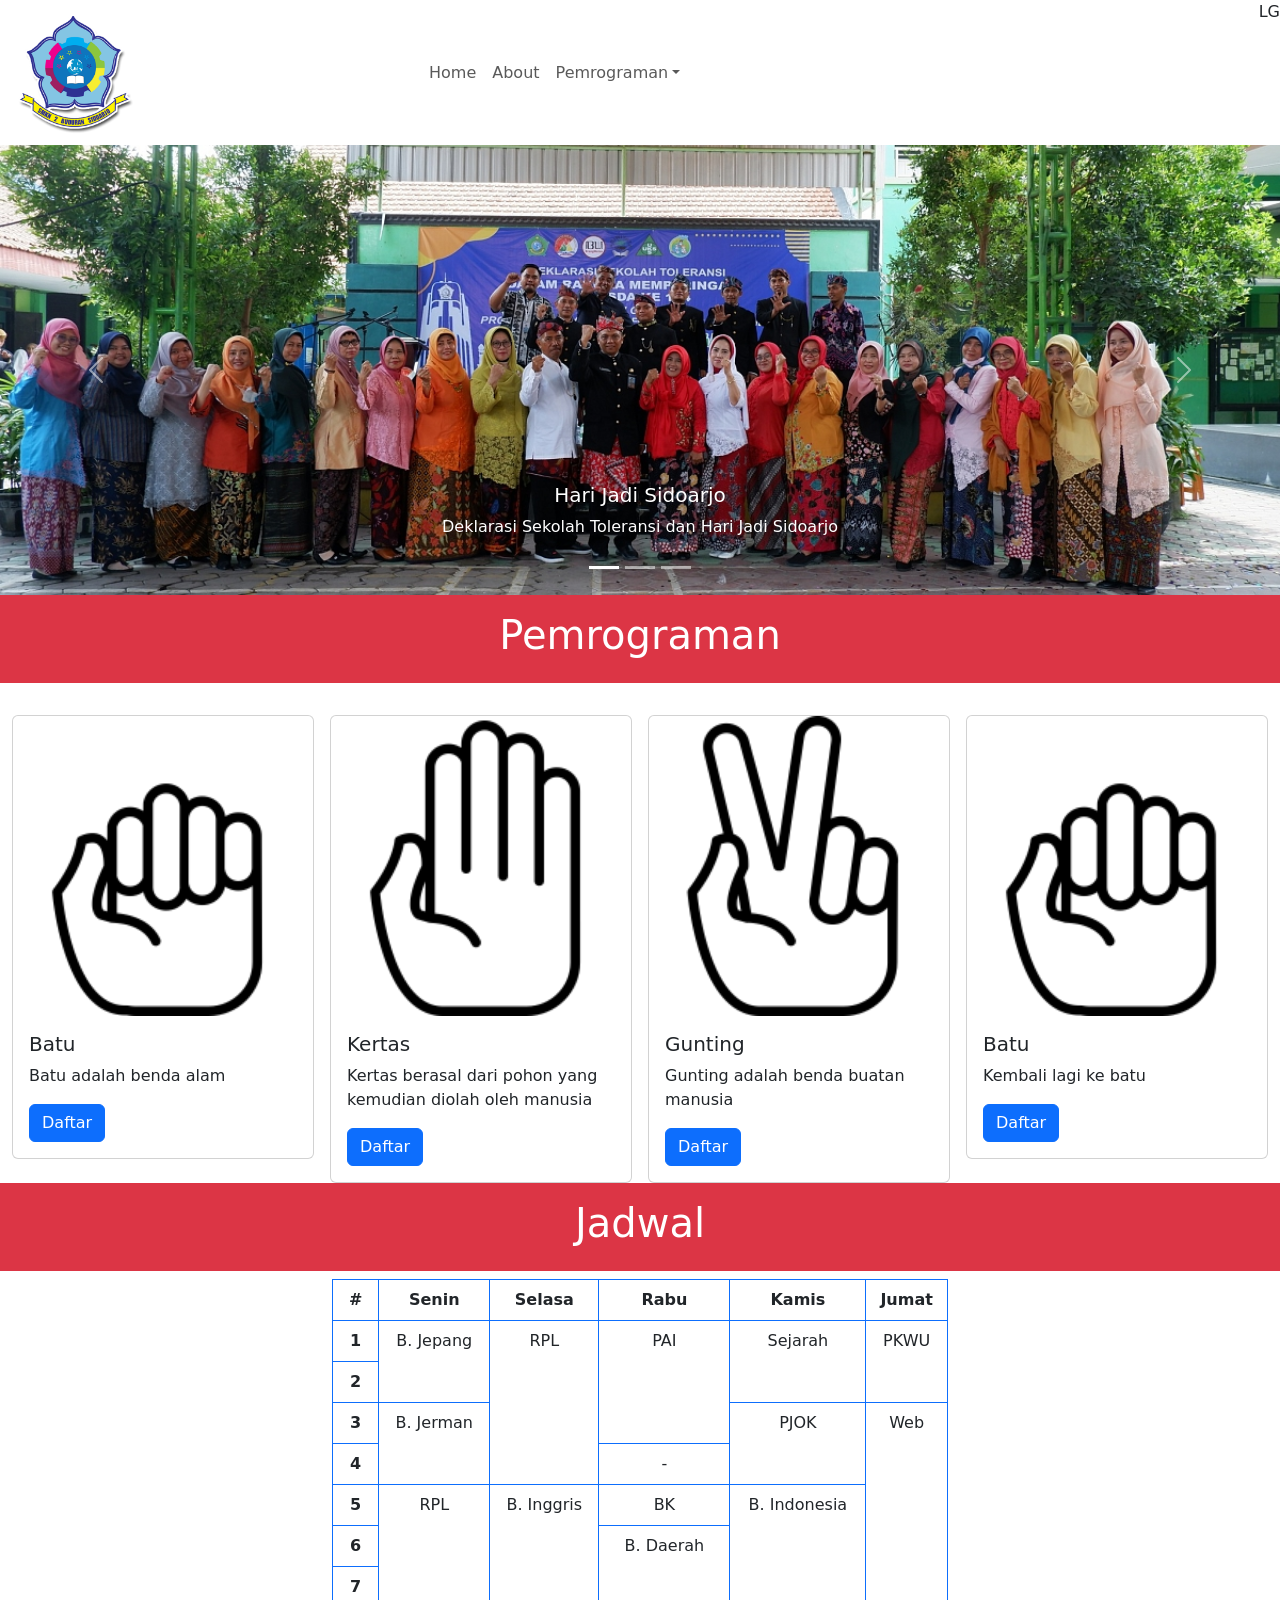
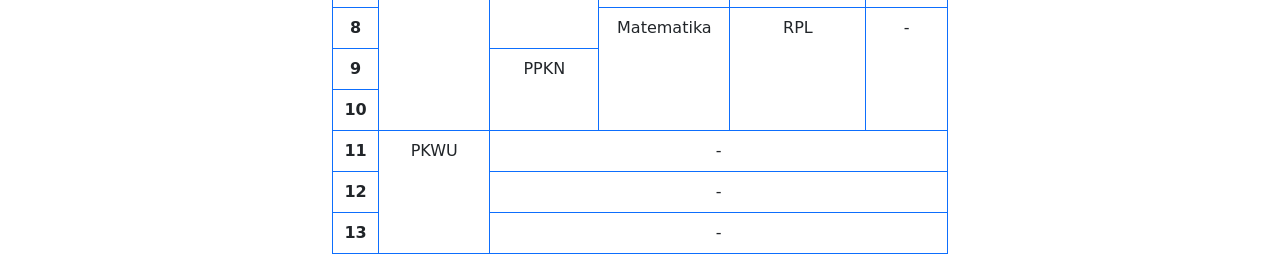
==== Bootstrap-CSS/index.html @ c80622b7 "ver 3.0" ====
<!DOCTYPE html>
<html lang="en">
<head>
    <meta charset="UTF-8">
    <meta name="viewport" content="width=device-width, initial-scale=1.0">
    <title>SMK Revit - Bootstrap</title>
    <link rel="stylesheet" href="style.css">
    <link rel="stylesheet" href="bootstrap/css/bootstrap.min.css">
    <script src="bootstrap/js/bootstrap.bundle.min.js" async defer></script>
</head>
<body>
    <nav class="navbar navbar-expand-lg">
        <div class="container-fluid">
            <div class="d-flex">
                <a href="#">
                    <img class="lebar" src="images/Logo_Smenda.png" alt="">
                </a>
            </div>
            <button class="navbar-toggler" type="button" data-bs-toggle="collapse" data-bs-target="#menu" aria-expanded="false" aria-label="Toggle navigation">
                <span class="navbar-toggler-icon"></span>
            </button>
            <div class="collapse navbar-collapse" id="menu">
                <ul class="navbar-nav">
                    <li class="nav-item"><a class="nav-link" href="#">Home</a></li>
                    <li class="nav-item"><a class="nav-link" href="#">About</a></li>
                    <li class="nav-item dropdown">
                        <a class="nav-link dropdown-toggle" href="#" role="button" data-bs-toggle="dropdown">Pemrograman</a>
                        <ul class="dropdown-menu">
                            <li><a class="dropdown-item" href="#">HTML-CSS</a></li>
                            <li><a class="dropdown-item" href="#">Javascript</a></li>
                            <li><a class="dropdown-item" href="#">PHP</a></li>
                            <li><a class="dropdown-item" href="#">MySQL</a></li>
                            <li><a class="dropdown-item" href="#">Laravel</a></li>
                            <li><a class="dropdown-item" href="#">React JS</a></li>
                        </ul>
                    </li>
                </ul>
            </div>
        </div>
    </nav>
    <!-- Carousel -->

    <div id="carouselExampleCaptions" class="carousel slide">
        <!-- Indicator -->
        <div class="carousel-indicators">
          <button type="button" data-bs-target="#carouselExampleCaptions" data-bs-slide-to="0" class="active" aria-current="true" aria-label="Slide 1"></button>
          <button type="button" data-bs-target="#carouselExampleCaptions" data-bs-slide-to="1" aria-label="Slide 2"></button>
          <button type="button" data-bs-target="#carouselExampleCaptions" data-bs-slide-to="2" aria-label="Slide 3"></button>
        </div>
        <!-- Inner -->
        <div class="carousel-inner">
          <div class="carousel-item active">
            <img src="images/Foto1.jpg" class="d-block w-100" alt="...">
            <div class="carousel-caption">
              <h5>Hari Jadi Sidoarjo</h5>
              <p>Deklarasi Sekolah Toleransi dan Hari Jadi Sidoarjo</p>
            </div>
          </div>
          <div class="carousel-item">
            <img src="images/Foto2.jpg" class="d-block w-100" alt="...">
            <div class="carousel-caption">
              <h5>Hari Lahir Pancasila</h5>
              <p>Peringatan Hari Kelahiran Pancasila 1 Juni 2023</p>
            </div>
          </div>
          <div class="carousel-item">
            <img src="images/Foto3.jpg" class="d-block w-100" alt="...">
            <div class="carousel-caption">
              <h5>Hari Raya Idul Fitri</h5>
              <p>Ucapan Hari Raya Idul Fitri 1444H Tahun 2023</p>
            </div>
          </div>
        </div>
        <!-- Left Button -->
        <button class="carousel-control-prev" type="button" data-bs-target="#carouselExampleCaptions" data-bs-slide="prev">
          <span class="carousel-control-prev-icon" aria-hidden="true"></span>
          <span class="visually-hidden">Previous</span>
        </button>
        <!-- Right Button -->
        <button class="carousel-control-next" type="button" data-bs-target="#carouselExampleCaptions" data-bs-slide="next">
          <span class="carousel-control-next-icon" aria-hidden="true"></span>
          <span class="visually-hidden">Next</span>
        </button>
    </div>

    <div class="container-fluid">
        <div class="row bg-danger">
            <div class="col text-white text-center py-3">
                <h1>Pemrograman</h1>
            </div>
        </div>
        <div class="row mt-3 g-3">
            <div class="col-lg-3 col-md-6">

              <div class="card w-100">
                <img src="images/rock.png" alt="card-img-top" alt="">

                <div class="card-body">
                  <h5 class="card-title">Batu</h5>
                  <p class="card-text">Batu adalah benda alam</p>
                  <a href="#" data-bs-toggle="modal" data-bs-target="#Modal" class="btn btn-primary">Daftar</a>
                </div>
              </div>

            </div>
            <div class="col-lg-3 col-md-6">

              <div class="card w-100">
                <img src="images/paper.png" alt="card-img-top" alt="">

                <div class="card-body">
                  <h5 class="card-title">Kertas</h5>
                  <p class="card-text">Kertas berasal dari pohon yang kemudian diolah oleh manusia</p>
                  <a href="#" data-bs-toggle="modal" data-bs-target="#Modal" class="btn btn-primary">Daftar</a>
                </div>
              </div>

            </div>
            <div class="col-lg-3 col-md-6">

              <div class="card w-100">
                <img src="images/scissor.png" alt="card-img-top" alt="">

                <div class="card-body">
                  <h5 class="card-title">Gunting</h5>
                  <p class="card-text">Gunting adalah benda buatan manusia</p>
                  <a href="#" data-bs-toggle="modal" data-bs-target="#Modal" class="btn btn-primary">Daftar</a>
                </div>
              </div>

            </div>
            <div class="col-lg-3 col-md-6">
              
              <div class="card w-100">
                <img src="images/rock.png" alt="card-img-top" alt="">

                <div class="card-body">
                  <h5 class="card-title">Batu</h5>
                  <p class="card-text">Kembali lagi ke batu</p>
                  <a href="#" data-bs-toggle="modal" data-bs-target="#Modal" class="btn btn-primary">Daftar</a>
                </div>
              </div>

            </div>
        </div>
    </div>

    <!-- Tabel -->
    <div class="container-fluid">
      <div class="row bg-danger">
        <div class="col text-white text-center py-3">
          <h1>Jadwal</h1>
        </div>
      </div>
      <div class="row justify-content-center">
        <div class="col-md-6 my-2">
          <table class="table table-responsive table-bordered border-primary text-center">
            <thead>
              <tr>
                <th scope="col">#</th>
                <th scope="col">Senin</th>
                <th scope="col">Selasa</th>
                <th scope="col">Rabu</th>
                <th scope="col">Kamis</th>
                <th scope="col">Jumat</th>
              </tr>
            </thead>
            <tbody>
              <tr>
                <th scope="row">1</th>
                <td rowspan="2">B. Jepang</td>
                <td rowspan="4">RPL</td>
                <td rowspan="3">PAI</td>
                <td rowspan="2">Sejarah</td>
                <td rowspan="2">PKWU</td>
              </tr>
              <tr>
                <th scope="row">2</th>
              </tr>
              <tr>
                <th scope="row">3</th>
                <td rowspan="2">B. Jerman</td>
                <td rowspan="2">PJOK</td>
                <td rowspan="5">Web</td>
              </tr>
              <tr>
                <th scope="row">4</th>
                <td>-</td>
              </tr>
              <tr>
                <th scope="row">5</th>
                <td rowspan="6">RPL</td>
                <td rowspan="4">B. Inggris</td>
                <td>BK</td>
                <td rowspan="3">B. Indonesia</td>
              </tr>
              <tr>
                <th scope="row">6</th>
                <td rowspan="2">B. Daerah</td>
              </tr>
              <tr>
                <th scope="row">7</th>
              </tr>
              <tr>
                <th scope="row">8</th>
                <td rowspan="3">Matematika</td>
                <td rowspan="3">RPL</td>
                <td rowspan="3">-</td>
              </tr>
              <tr>
                <th scope="row">9</th>
                <td rowspan="2">PPKN</td>
              </tr>
              <tr>
                <th scope="row">10</th>
              </tr>
              <tr>
                <th scope="row">11</th>
                <td rowspan="3">PKWU</td>
                <td colspan="5">-</td>
              </tr>
              <tr>
                <th scope="row">12</th>
                <td colspan="5">-</td>
              </tr>
              <tr>
                <th scope="row">13</th>
                <td colspan="5">-</td>
              </tr>
            </tbody>
          </table>
        </div>
      </div>
    </div>

    <!-- Modal -->
    <div class="modal fade" id="Modal" tabindex="-1" aria-labelledby="exampleModalLabel" aria-hidden="true">
      <div class="modal-dialog modal-dialog-centered">
        <div class="modal-content">
          <div class="modal-header">
            <h1 class="modal-title fs-5" id="exampleModalLabel">Form Pendaftaran</h1>
            <button type="button" class="btn-close" data-bs-dismiss="modal" aria-label="Close"></button>
          </div>
          <div class="modal-body">
            <form>
              <div class="mb-3">
                <label for="exampleInputEmail1" class="form-label">Alamat Email</label>
                <input type="email" class="form-control" id="exampleInputEmail1" aria-describedby="emailHelp">
              </div>
              <div class="mb-3">
                <label for="exampleInputPassword1" class="form-label">Nama</label>
                <input type="text" class="form-control" id="exampleInputPassword1">
              </div>
            </form>
          </div>
          <div class="modal-footer">
            <button type="button" class="btn btn-secondary" data-bs-dismiss="modal">Close</button>
            <button type="button" class="btn btn-primary">Daftar</button>
          </div>
        </div>
      </div>
    </div>
    
</body>
</html>
---- Bootstrap-CSS/style.css ----
.lebar {
    width: 30%;
}

.kotak {
    background-color: red;
    height: 10vh;
    color: white;
}

.carousel-item img {
    height: 50vh;
    object-fit: cover;
    object-position: center;
    overflow: hidden;
}

body::after {
    content: "XS";
    position: fixed;
    right: 0;
    top: 0;
}

@media (min-width: 576px) {
    body::after {
        content: "SM";
    }
}

@media (min-width: 768px) {
    body::after {
        content: "MD";
    }
}

@media (min-width: 992px) {
    body::after {
        content: "LG";
    }
}

@media (min-width: 1200) {
    body::after {
        content: "XL";
    }
}

@media (min-width: 1400px) {
    body::after {
        content: "XXL";
    }
}
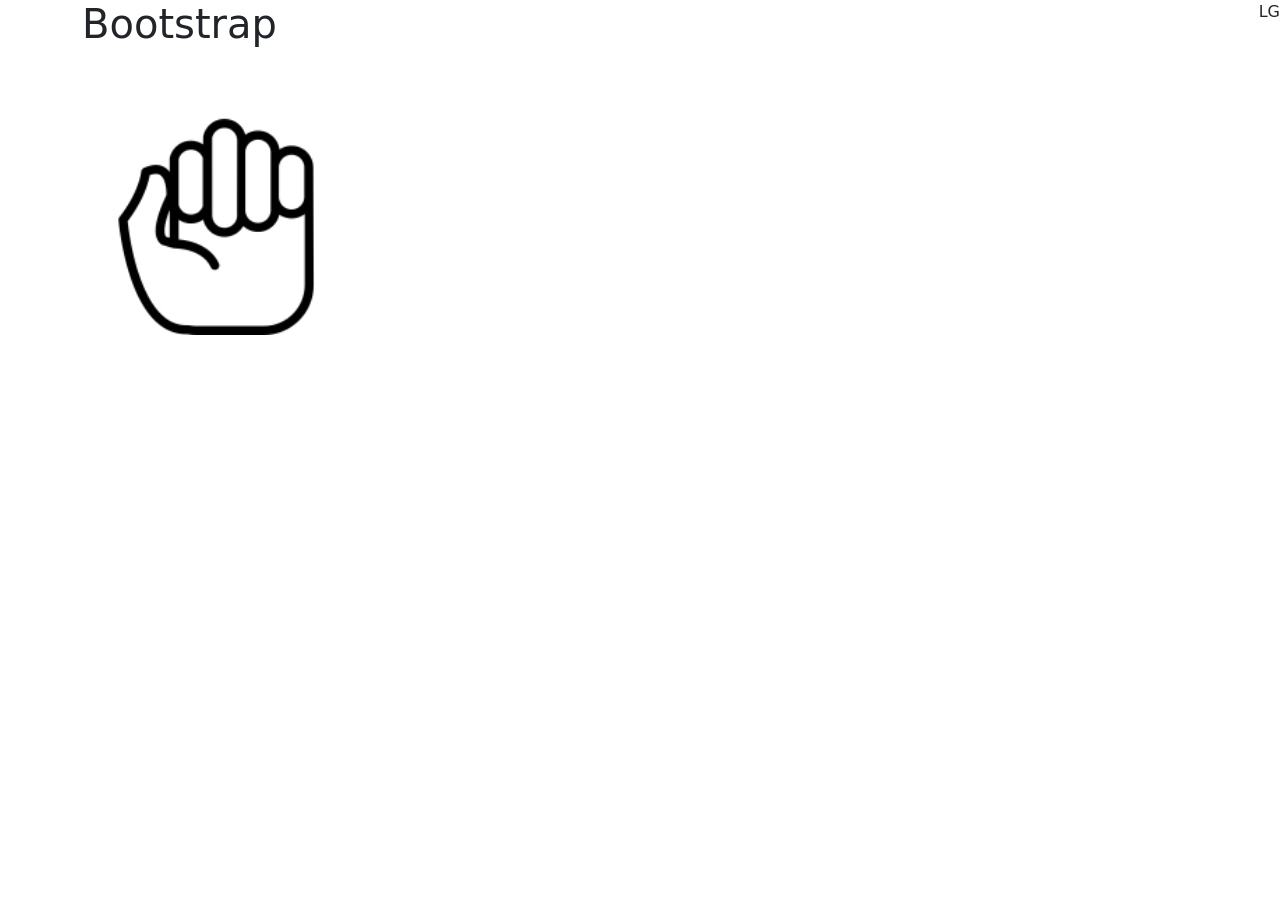
==== commit 761a6342: "ver 3.1" ====
--- a/Bootstrap-CSS/index.html
+++ b/Bootstrap-CSS/index.html
@@ -9,257 +9,17 @@
     <script src="bootstrap/js/bootstrap.bundle.min.js" async defer></script>
 </head>
 <body>
-    <nav class="navbar navbar-expand-lg">
-        <div class="container-fluid">
-            <div class="d-flex">
-                <a href="#">
-                    <img class="lebar" src="images/Logo_Smenda.png" alt="">
-                </a>
-            </div>
-            <button class="navbar-toggler" type="button" data-bs-toggle="collapse" data-bs-target="#menu" aria-expanded="false" aria-label="Toggle navigation">
-                <span class="navbar-toggler-icon"></span>
-            </button>
-            <div class="collapse navbar-collapse" id="menu">
-                <ul class="navbar-nav">
-                    <li class="nav-item"><a class="nav-link" href="#">Home</a></li>
-                    <li class="nav-item"><a class="nav-link" href="#">About</a></li>
-                    <li class="nav-item dropdown">
-                        <a class="nav-link dropdown-toggle" href="#" role="button" data-bs-toggle="dropdown">Pemrograman</a>
-                        <ul class="dropdown-menu">
-                            <li><a class="dropdown-item" href="#">HTML-CSS</a></li>
-                            <li><a class="dropdown-item" href="#">Javascript</a></li>
-                            <li><a class="dropdown-item" href="#">PHP</a></li>
-                            <li><a class="dropdown-item" href="#">MySQL</a></li>
-                            <li><a class="dropdown-item" href="#">Laravel</a></li>
-                            <li><a class="dropdown-item" href="#">React JS</a></li>
-                        </ul>
-                    </li>
-                </ul>
-            </div>
-        </div>
-    </nav>
-    <!-- Carousel -->
-
-    <div id="carouselExampleCaptions" class="carousel slide">
-        <!-- Indicator -->
-        <div class="carousel-indicators">
-          <button type="button" data-bs-target="#carouselExampleCaptions" data-bs-slide-to="0" class="active" aria-current="true" aria-label="Slide 1"></button>
-          <button type="button" data-bs-target="#carouselExampleCaptions" data-bs-slide-to="1" aria-label="Slide 2"></button>
-          <button type="button" data-bs-target="#carouselExampleCaptions" data-bs-slide-to="2" aria-label="Slide 3"></button>
-        </div>
-        <!-- Inner -->
-        <div class="carousel-inner">
-          <div class="carousel-item active">
-            <img src="images/Foto1.jpg" class="d-block w-100" alt="...">
-            <div class="carousel-caption">
-              <h5>Hari Jadi Sidoarjo</h5>
-              <p>Deklarasi Sekolah Toleransi dan Hari Jadi Sidoarjo</p>
-            </div>
-          </div>
-          <div class="carousel-item">
-            <img src="images/Foto2.jpg" class="d-block w-100" alt="...">
-            <div class="carousel-caption">
-              <h5>Hari Lahir Pancasila</h5>
-              <p>Peringatan Hari Kelahiran Pancasila 1 Juni 2023</p>
-            </div>
-          </div>
-          <div class="carousel-item">
-            <img src="images/Foto3.jpg" class="d-block w-100" alt="...">
-            <div class="carousel-caption">
-              <h5>Hari Raya Idul Fitri</h5>
-              <p>Ucapan Hari Raya Idul Fitri 1444H Tahun 2023</p>
-            </div>
-          </div>
-        </div>
-        <!-- Left Button -->
-        <button class="carousel-control-prev" type="button" data-bs-target="#carouselExampleCaptions" data-bs-slide="prev">
-          <span class="carousel-control-prev-icon" aria-hidden="true"></span>
-          <span class="visually-hidden">Previous</span>
-        </button>
-        <!-- Right Button -->
-        <button class="carousel-control-next" type="button" data-bs-target="#carouselExampleCaptions" data-bs-slide="next">
-          <span class="carousel-control-next-icon" aria-hidden="true"></span>
-          <span class="visually-hidden">Next</span>
-        </button>
-    </div>
-
-    <div class="container-fluid">
-        <div class="row bg-danger">
-            <div class="col text-white text-center py-3">
-                <h1>Pemrograman</h1>
-            </div>
-        </div>
-        <div class="row mt-3 g-3">
-            <div class="col-lg-3 col-md-6">
-
-              <div class="card w-100">
-                <img src="images/rock.png" alt="card-img-top" alt="">
-
-                <div class="card-body">
-                  <h5 class="card-title">Batu</h5>
-                  <p class="card-text">Batu adalah benda alam</p>
-                  <a href="#" data-bs-toggle="modal" data-bs-target="#Modal" class="btn btn-primary">Daftar</a>
-                </div>
-              </div>
-
-            </div>
-            <div class="col-lg-3 col-md-6">
-
-              <div class="card w-100">
-                <img src="images/paper.png" alt="card-img-top" alt="">
-
-                <div class="card-body">
-                  <h5 class="card-title">Kertas</h5>
-                  <p class="card-text">Kertas berasal dari pohon yang kemudian diolah oleh manusia</p>
-                  <a href="#" data-bs-toggle="modal" data-bs-target="#Modal" class="btn btn-primary">Daftar</a>
-                </div>
-              </div>
-
-            </div>
-            <div class="col-lg-3 col-md-6">
-
-              <div class="card w-100">
-                <img src="images/scissor.png" alt="card-img-top" alt="">
-
-                <div class="card-body">
-                  <h5 class="card-title">Gunting</h5>
-                  <p class="card-text">Gunting adalah benda buatan manusia</p>
-                  <a href="#" data-bs-toggle="modal" data-bs-target="#Modal" class="btn btn-primary">Daftar</a>
-                </div>
-              </div>
-
-            </div>
-            <div class="col-lg-3 col-md-6">
-              
-              <div class="card w-100">
-                <img src="images/rock.png" alt="card-img-top" alt="">
-
-                <div class="card-body">
-                  <h5 class="card-title">Batu</h5>
-                  <p class="card-text">Kembali lagi ke batu</p>
-                  <a href="#" data-bs-toggle="modal" data-bs-target="#Modal" class="btn btn-primary">Daftar</a>
-                </div>
-              </div>
-
-            </div>
-        </div>
-    </div>
-
-    <!-- Tabel -->
-    <div class="container-fluid">
-      <div class="row bg-danger">
-        <div class="col text-white text-center py-3">
-          <h1>Jadwal</h1>
+    <div class="container">
+      <div class="row">
+        <div class="col">
+          <h1>Bootstrap</h1>
         </div>
       </div>
-      <div class="row justify-content-center">
-        <div class="col-md-6 my-2">
-          <table class="table table-responsive table-bordered border-primary text-center">
-            <thead>
-              <tr>
-                <th scope="col">#</th>
-                <th scope="col">Senin</th>
-                <th scope="col">Selasa</th>
-                <th scope="col">Rabu</th>
-                <th scope="col">Kamis</th>
-                <th scope="col">Jumat</th>
-              </tr>
-            </thead>
-            <tbody>
-              <tr>
-                <th scope="row">1</th>
-                <td rowspan="2">B. Jepang</td>
-                <td rowspan="4">RPL</td>
-                <td rowspan="3">PAI</td>
-                <td rowspan="2">Sejarah</td>
-                <td rowspan="2">PKWU</td>
-              </tr>
-              <tr>
-                <th scope="row">2</th>
-              </tr>
-              <tr>
-                <th scope="row">3</th>
-                <td rowspan="2">B. Jerman</td>
-                <td rowspan="2">PJOK</td>
-                <td rowspan="5">Web</td>
-              </tr>
-              <tr>
-                <th scope="row">4</th>
-                <td>-</td>
-              </tr>
-              <tr>
-                <th scope="row">5</th>
-                <td rowspan="6">RPL</td>
-                <td rowspan="4">B. Inggris</td>
-                <td>BK</td>
-                <td rowspan="3">B. Indonesia</td>
-              </tr>
-              <tr>
-                <th scope="row">6</th>
-                <td rowspan="2">B. Daerah</td>
-              </tr>
-              <tr>
-                <th scope="row">7</th>
-              </tr>
-              <tr>
-                <th scope="row">8</th>
-                <td rowspan="3">Matematika</td>
-                <td rowspan="3">RPL</td>
-                <td rowspan="3">-</td>
-              </tr>
-              <tr>
-                <th scope="row">9</th>
-                <td rowspan="2">PPKN</td>
-              </tr>
-              <tr>
-                <th scope="row">10</th>
-              </tr>
-              <tr>
-                <th scope="row">11</th>
-                <td rowspan="3">PKWU</td>
-                <td colspan="5">-</td>
-              </tr>
-              <tr>
-                <th scope="row">12</th>
-                <td colspan="5">-</td>
-              </tr>
-              <tr>
-                <th scope="row">13</th>
-                <td colspan="5">-</td>
-              </tr>
-            </tbody>
-          </table>
+      <div class="row">
+        <div class="col">
+          <img src="images/rock.png" class="w-25" alt="">
         </div>
       </div>
     </div>
-
-    <!-- Modal -->
-    <div class="modal fade" id="Modal" tabindex="-1" aria-labelledby="exampleModalLabel" aria-hidden="true">
-      <div class="modal-dialog modal-dialog-centered">
-        <div class="modal-content">
-          <div class="modal-header">
-            <h1 class="modal-title fs-5" id="exampleModalLabel">Form Pendaftaran</h1>
-            <button type="button" class="btn-close" data-bs-dismiss="modal" aria-label="Close"></button>
-          </div>
-          <div class="modal-body">
-            <form>
-              <div class="mb-3">
-                <label for="exampleInputEmail1" class="form-label">Alamat Email</label>
-                <input type="email" class="form-control" id="exampleInputEmail1" aria-describedby="emailHelp">
-              </div>
-              <div class="mb-3">
-                <label for="exampleInputPassword1" class="form-label">Nama</label>
-                <input type="text" class="form-control" id="exampleInputPassword1">
-              </div>
-            </form>
-          </div>
-          <div class="modal-footer">
-            <button type="button" class="btn btn-secondary" data-bs-dismiss="modal">Close</button>
-            <button type="button" class="btn btn-primary">Daftar</button>
-          </div>
-        </div>
-      </div>
-    </div>
-    
 </body>
 </html>
